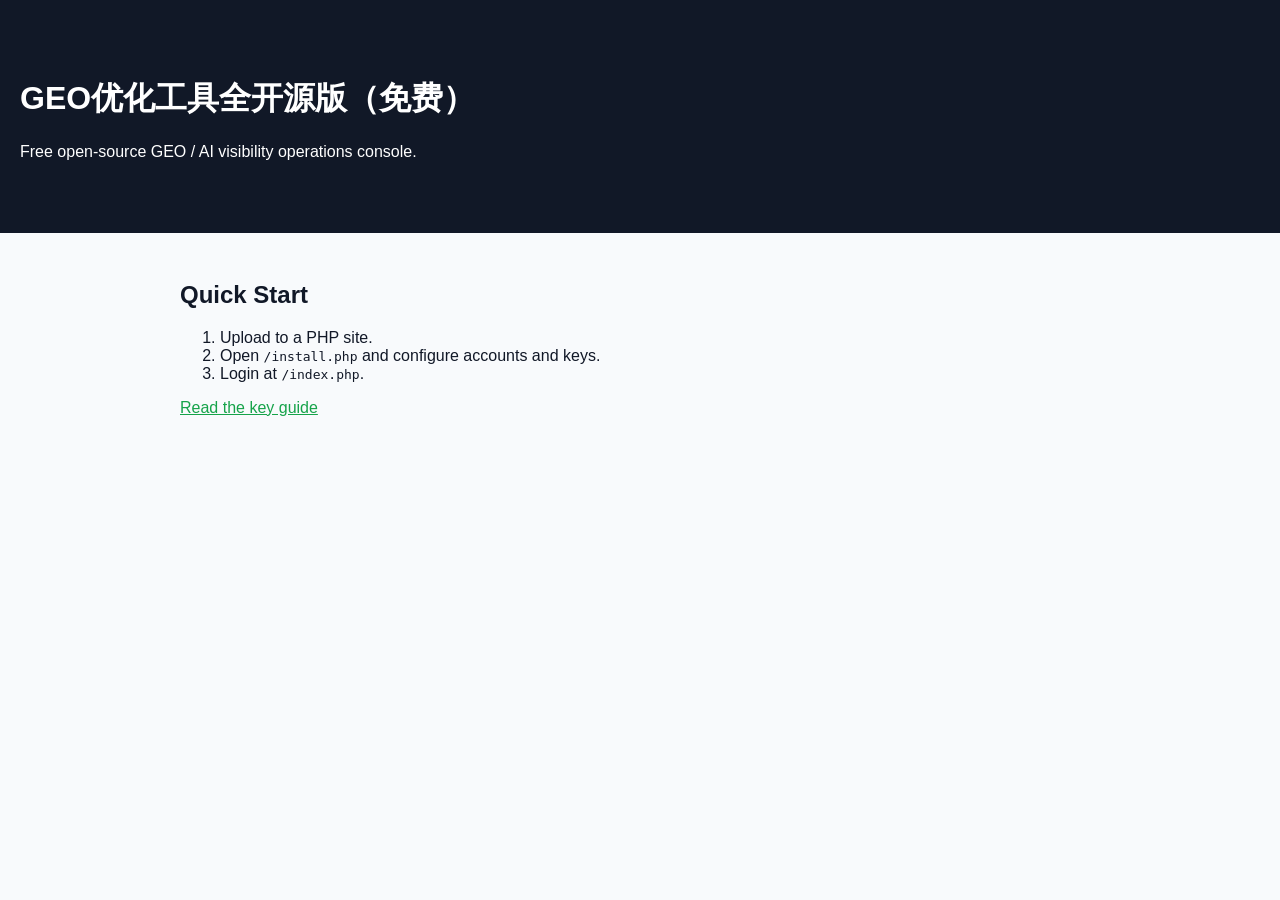
==== docs/index.html @ 4f63c4d9 "Initial open-source release" ====
<!doctype html><html lang="zh-CN"><head><meta charset="utf-8"><meta name="viewport" content="width=device-width,initial-scale=1"><title>GEO优化工具全开源版（免费）</title><style>body{font-family:Inter,Arial,"Microsoft YaHei",sans-serif;margin:0;background:#f8fafc;color:#111827}header{padding:56px 20px;background:#111827;color:white}main{max-width:920px;margin:auto;padding:28px 20px}a{color:#16a34a}</style></head><body><header><h1>GEO优化工具全开源版（免费）</h1><p>Free open-source GEO / AI visibility operations console.</p></header><main><h2>Quick Start</h2><ol><li>Upload to a PHP site.</li><li>Open <code>/install.php</code> and configure accounts and keys.</li><li>Login at <code>/index.php</code>.</li></ol><p><a href="key-guide.html">Read the key guide</a></p></main></body></html>
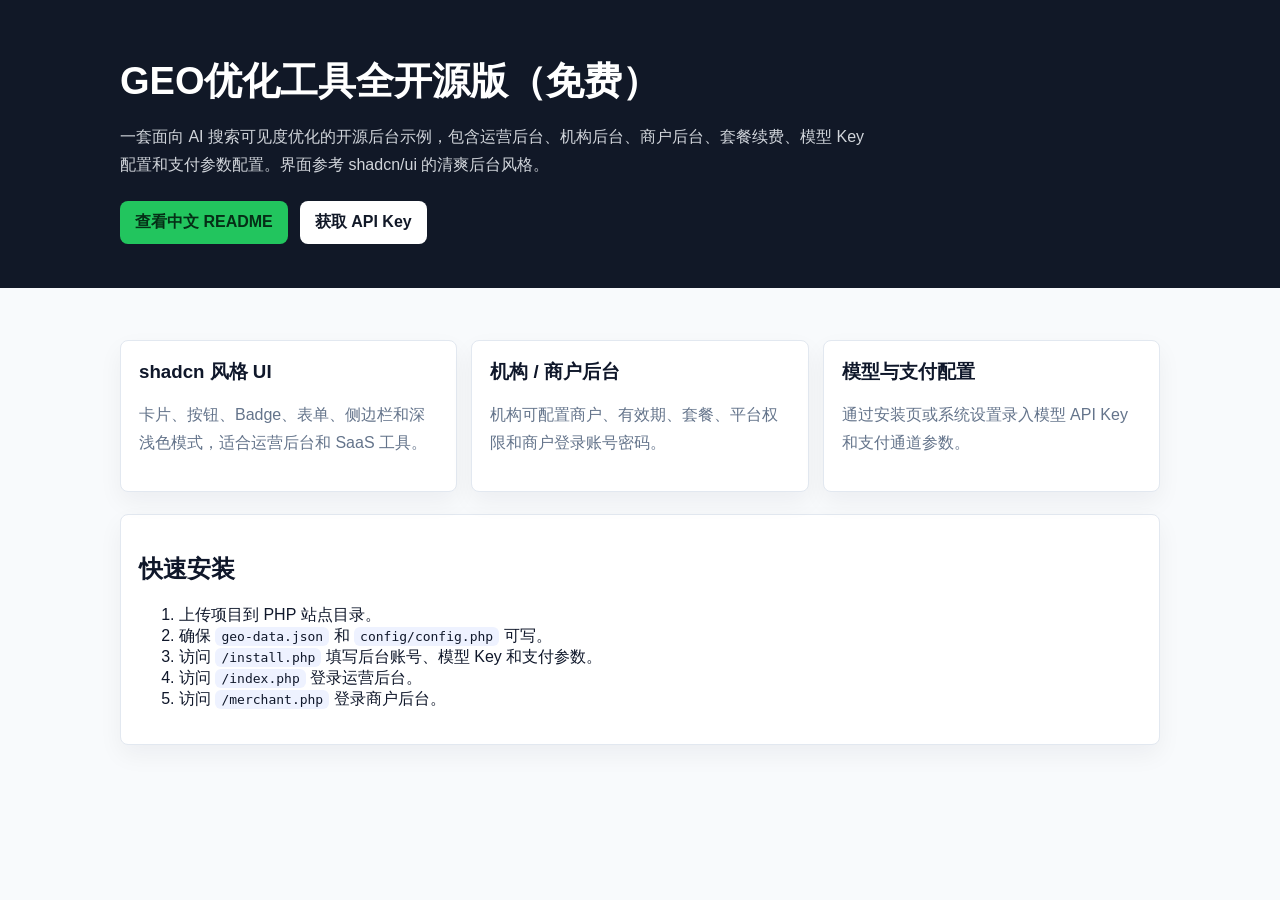
==== commit ef53f7aa: "Update Chinese GitHub documentation" ====
--- a/docs/index.html
+++ b/docs/index.html
@@ -1 +1,54 @@
-<!doctype html><html lang="zh-CN"><head><meta charset="utf-8"><meta name="viewport" content="width=device-width,initial-scale=1"><title>GEO优化工具全开源版（免费）</title><style>body{font-family:Inter,Arial,"Microsoft YaHei",sans-serif;margin:0;background:#f8fafc;color:#111827}header{padding:56px 20px;background:#111827;color:white}main{max-width:920px;margin:auto;padding:28px 20px}a{color:#16a34a}</style></head><body><header><h1>GEO优化工具全开源版（免费）</h1><p>Free open-source GEO / AI visibility operations console.</p></header><main><h2>Quick Start</h2><ol><li>Upload to a PHP site.</li><li>Open <code>/install.php</code> and configure accounts and keys.</li><li>Login at <code>/index.php</code>.</li></ol><p><a href="key-guide.html">Read the key guide</a></p></main></body></html>+﻿<!doctype html>
+<html lang="zh-CN">
+<head>
+  <meta charset="utf-8" />
+  <meta name="viewport" content="width=device-width,initial-scale=1" />
+  <title>GEO优化工具全开源版（免费）</title>
+  <style>
+    :root { color-scheme: light; --bg:#f8fafc; --fg:#0f172a; --muted:#64748b; --card:#fff; --line:#e2e8f0; --primary:#111827; --accent:#16a34a; }
+    body { margin:0; font-family: Inter, Arial, "Microsoft YaHei", sans-serif; background:var(--bg); color:var(--fg); }
+    header { background:var(--primary); color:white; padding:56px 20px 44px; }
+    .wrap { max-width:1040px; margin:auto; }
+    h1 { font-size:38px; margin:0 0 12px; letter-spacing:0; }
+    p { line-height:1.75; }
+    .hero p { max-width:760px; color:#d1d5db; }
+    .actions { display:flex; gap:12px; flex-wrap:wrap; margin-top:22px; }
+    .btn { display:inline-flex; align-items:center; text-decoration:none; border-radius:8px; padding:11px 15px; font-weight:700; background:#22c55e; color:#052e16; }
+    .btn.secondary { background:white; color:#111827; }
+    main { padding:30px 20px 56px; }
+    .grid { display:grid; grid-template-columns:repeat(3,1fr); gap:14px; margin:22px 0; }
+    .card { background:var(--card); border:1px solid var(--line); border-radius:8px; padding:18px; box-shadow:0 10px 24px rgba(15,23,42,.05); }
+    .card h3 { margin:0 0 8px; }
+    .muted { color:var(--muted); }
+    code { background:#eef2ff; padding:2px 6px; border-radius:6px; }
+    @media (max-width:800px) { .grid { grid-template-columns:1fr; } h1 { font-size:30px; } }
+  </style>
+</head>
+<body>
+  <header><div class="wrap hero">
+    <h1>GEO优化工具全开源版（免费）</h1>
+    <p>一套面向 AI 搜索可见度优化的开源后台示例，包含运营后台、机构后台、商户后台、套餐续费、模型 Key 配置和支付参数配置。界面参考 shadcn/ui 的清爽后台风格。</p>
+    <div class="actions">
+      <a class="btn" href="../README.md">查看中文 README</a>
+      <a class="btn secondary" href="key-guide.html">获取 API Key</a>
+    </div>
+  </div></header>
+  <main class="wrap">
+    <section class="grid">
+      <article class="card"><h3>shadcn 风格 UI</h3><p class="muted">卡片、按钮、Badge、表单、侧边栏和深浅色模式，适合运营后台和 SaaS 工具。</p></article>
+      <article class="card"><h3>机构 / 商户后台</h3><p class="muted">机构可配置商户、有效期、套餐、平台权限和商户登录账号密码。</p></article>
+      <article class="card"><h3>模型与支付配置</h3><p class="muted">通过安装页或系统设置录入模型 API Key 和支付通道参数。</p></article>
+    </section>
+    <section class="card">
+      <h2>快速安装</h2>
+      <ol>
+        <li>上传项目到 PHP 站点目录。</li>
+        <li>确保 <code>geo-data.json</code> 和 <code>config/config.php</code> 可写。</li>
+        <li>访问 <code>/install.php</code> 填写后台账号、模型 Key 和支付参数。</li>
+        <li>访问 <code>/index.php</code> 登录运营后台。</li>
+        <li>访问 <code>/merchant.php</code> 登录商户后台。</li>
+      </ol>
+    </section>
+  </main>
+</body>
+</html>
